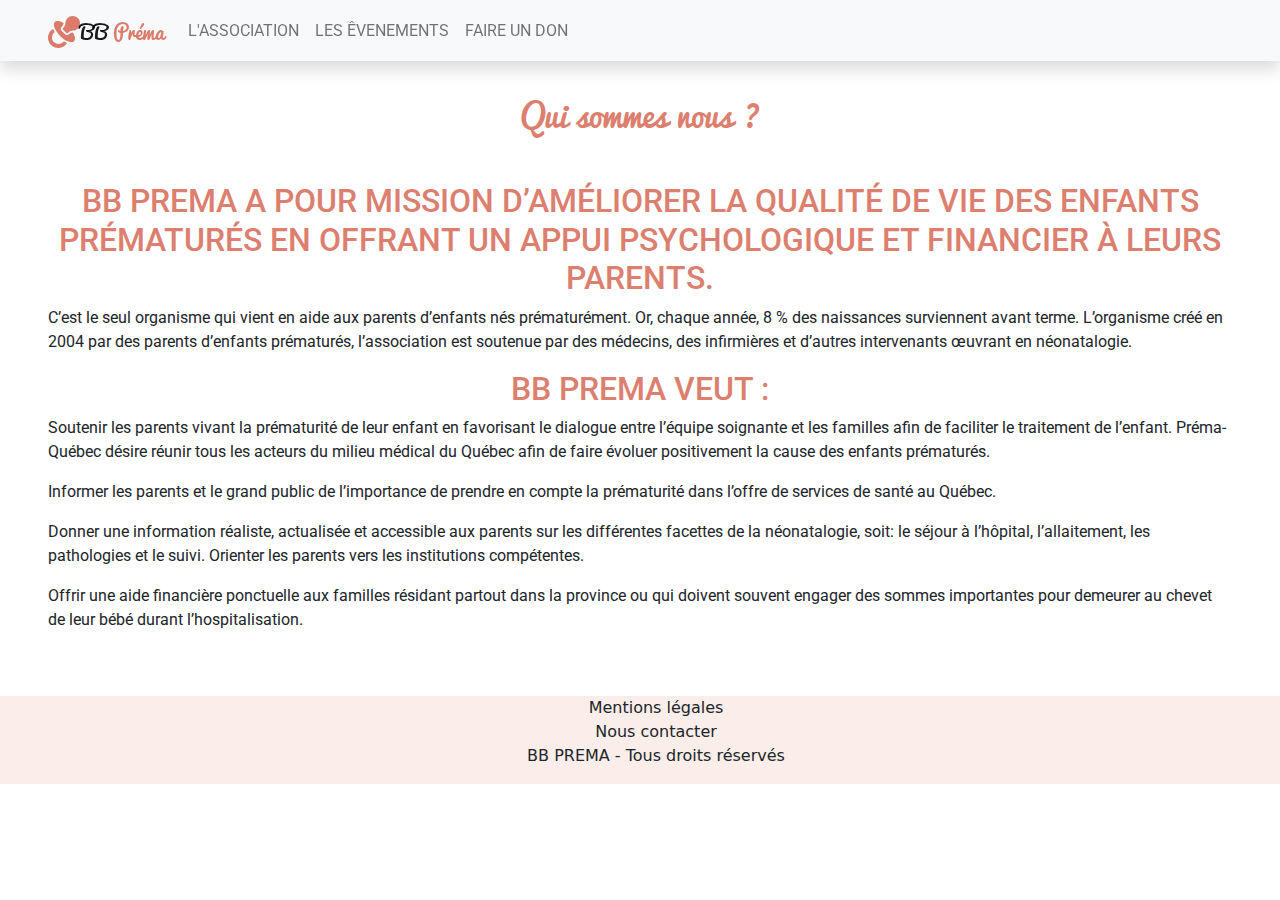
==== about.html @ db8d973a "Add donation page with functionality to make a donation and add page about BB PREMA" ====
<!DOCTYPE html>
<html lang="fr">
<head>
    <meta charset="UTF-8">
    <meta name="viewport" content="width=device-width, initial-scale=1.0">
    <title>BB Prema - Les êvenements</title>
    <!-- Bootstrap CSS -->
    <link href="./css/bootstrap.min.css" rel="stylesheet" >
    <!-- CSS -->
    <link href="./css/style.css" rel="stylesheet">
    <link rel="preconnect" href="https://fonts.gstatic.com">
    <link href="https://fonts.googleapis.com/css2?family=Roboto:wght@300&display=swap" rel="stylesheet">

</head>
<body>
    <!--  Header -->
    <header>
        <nav class="navbar navbar-light shadow navbar-expand-lg fixed-top bg-light" >
            <a href="./index.html" class="navbar-brand align-self-center ms-5"><img src="assets/tetine.svg" alt="tetine"><span class="align-middle">BB <span style="color:#db7b6b"> Préma</span></span></a>

            <button class="navbar-toggler  me-5" type="button" data-bs-toggle="collapse" data-bs-target="#navbarSupportedContent" aria-controls="navbarSupportedContent" aria-expanded="false" aria-label="Toggle navigation">
                <svg xmlns="http://www.w3.org/2000/svg" width="32" height="32" fill="currentColor" class="bi bi-list" viewBox="0 0 16 16">
                    <path fill-rule="evenodd" d="M2.5 11.5A.5.5 0 0 1 3 11h10a.5.5 0 0 1 0 1H3a.5.5 0 0 1-.5-.5zm0-4A.5.5 0 0 1 3 7h10a.5.5 0 0 1 0 1H3a.5.5 0 0 1-.5-.5zm0-4A.5.5 0 0 1 3 3h10a.5.5 0 0 1 0 1H3a.5.5 0 0 1-.5-.5z"/>
                </svg>
            </button>

            <div class="collapse navbar-collapse" id="navbarSupportedContent">
                <ul class="navbar-nav text-center text-uppercase fs-6" >
                    <li class="nav-item">
                        <a href="./about.html" class="nav-link">L'association</a>
                    </li>
                    <li class="nav-item">
                        <a href="./events.html" class="nav-link">Les êvenements</a>
                    </li>
                    <li class="nav-item">
                        <a href="./dons.html" class="nav-link">Faire un don</a>
                    </li>
                </ul>
            </div>
            
        </nav>
    </header>
  
    <main class="container-fluid p-0">
       <section class="p-5 mt-5">
            <h1 class="mb-5">Qui sommes nous ?</h1>
            <h2>BB PREMA A POUR MISSION D’AMÉLIORER LA QUALITÉ DE VIE DES ENFANTS PRÉMATURÉS EN OFFRANT UN APPUI PSYCHOLOGIQUE ET FINANCIER À LEURS PARENTS.</h2>
            <p>C’est le seul organisme qui vient en aide aux parents d’enfants nés prématurément. 
                Or, chaque année, 8 % des naissances surviennent avant terme. L’organisme créé en 2004 par des parents d’enfants prématurés, 
                l’association est soutenue par des médecins, des infirmières et d’autres intervenants œuvrant en néonatalogie.
            </p>
            <h2>BB PREMA VEUT :</h2>
            <ul class="p-0">
                <li class="mb-3">
                    Soutenir les parents vivant la prématurité de leur enfant en favorisant le dialogue entre l’équipe soignante et les familles afin de faciliter le traitement de l’enfant. 
                    Préma-Québec désire réunir tous les acteurs du milieu médical du Québec afin de faire évoluer positivement la cause des enfants prématurés.
                </li>
                <li class="mb-3">
                    Informer les parents et le grand public de l’importance de prendre en compte la prématurité dans l’offre de services de santé au Québec.
                </li>
                <li class="mb-3">
                    Donner une information réaliste, actualisée et accessible aux parents sur les différentes facettes de la néonatalogie, soit: 
                    le séjour à l’hôpital, l’allaitement, les pathologies et le suivi. Orienter les parents vers les institutions compétentes.
                </li>
                <li class="mb-3">
                    Offrir une aide financière ponctuelle aux familles résidant partout dans la province ou qui doivent souvent engager 
                    des sommes importantes pour demeurer au chevet de leur bébé durant l’hospitalisation.
                </li>
            </ul>

       </section>





    </main>

    
    <footer class="d-flex justify-content-center">
        <ul class="text-center">
            <li>Mentions légales</li>
            <li>Nous contacter</li>
            <li>BB PREMA - Tous droits réservés</li>
        </ul>
        
    </footer>

    <!-- Bootstrap 5 -->
    <script src="./js/bootstrap.min.js"></script>
    <!-- JavaScript -->
    <script src="./js/script.js"></script>
</body>
</html>
---- css/style.css ----
*{
    padding: 0;
    margin: 0;
 

}
@font-face {
    font-family: 'pacificoregular';
    src: url('../assets/fonts/pacifico-webfont.eot');
    src: url('../assets/fonts/pacifico-webfont.eot?#iefix') format('embedded-opentype'),
         url('../assets/fonts/pacifico-webfont.woff2') format('woff2'),
         url('../assets/font/pacifico-webfont.woff') format('woff'),
         url('../assets/font/pacifico-webfont.ttf') format('truetype');
    font-weight: normal;
    font-style: normal;

}

.nav-item{
    font-family: 'Roboto', sans-serif;
}

.don{
    background-color: #faf9f8;
}

section{
    font-family: 'Roboto', sans-serif;
}

h1{
    font-size: 2rem;
}
.association{
    color:#e6a498;

}

.introduction > p {
    color:#333333;
}
.introduction > ul > li {
    color:#999999;
}

.navbar-brand{
    font-family: 'pacificoregular';

}


ul {
    list-style-type: none;
    
}


article.introduction {
    text-align: center;
}

h1 {
    font-family: 'pacificoregular','sans-serif';
    color:#dc7f6f;
    text-align: center;
}
h2{
    color:#dc7f6f;
    text-align: center;
}


.btn{
    background-color: #dc7f6f;
    color: #FFF;
    text-transform: uppercase;
}
.event{
    background-color: #fff;
    border : 1px solid #dc7f6f;
    color : #dc7f6f;
}

.informations{
    background-color:#faedea;
}
.informations > p{
    text-align: center;
    color:#dc7f6f;
}
footer{
    background-color: #faedea;

}


.navbar{
    transition: top 0.3s;
}
/*
.introduction {
 background-color:#f0c8c1;
}*/

.container-fluid{
    overflow: hidden;
    }
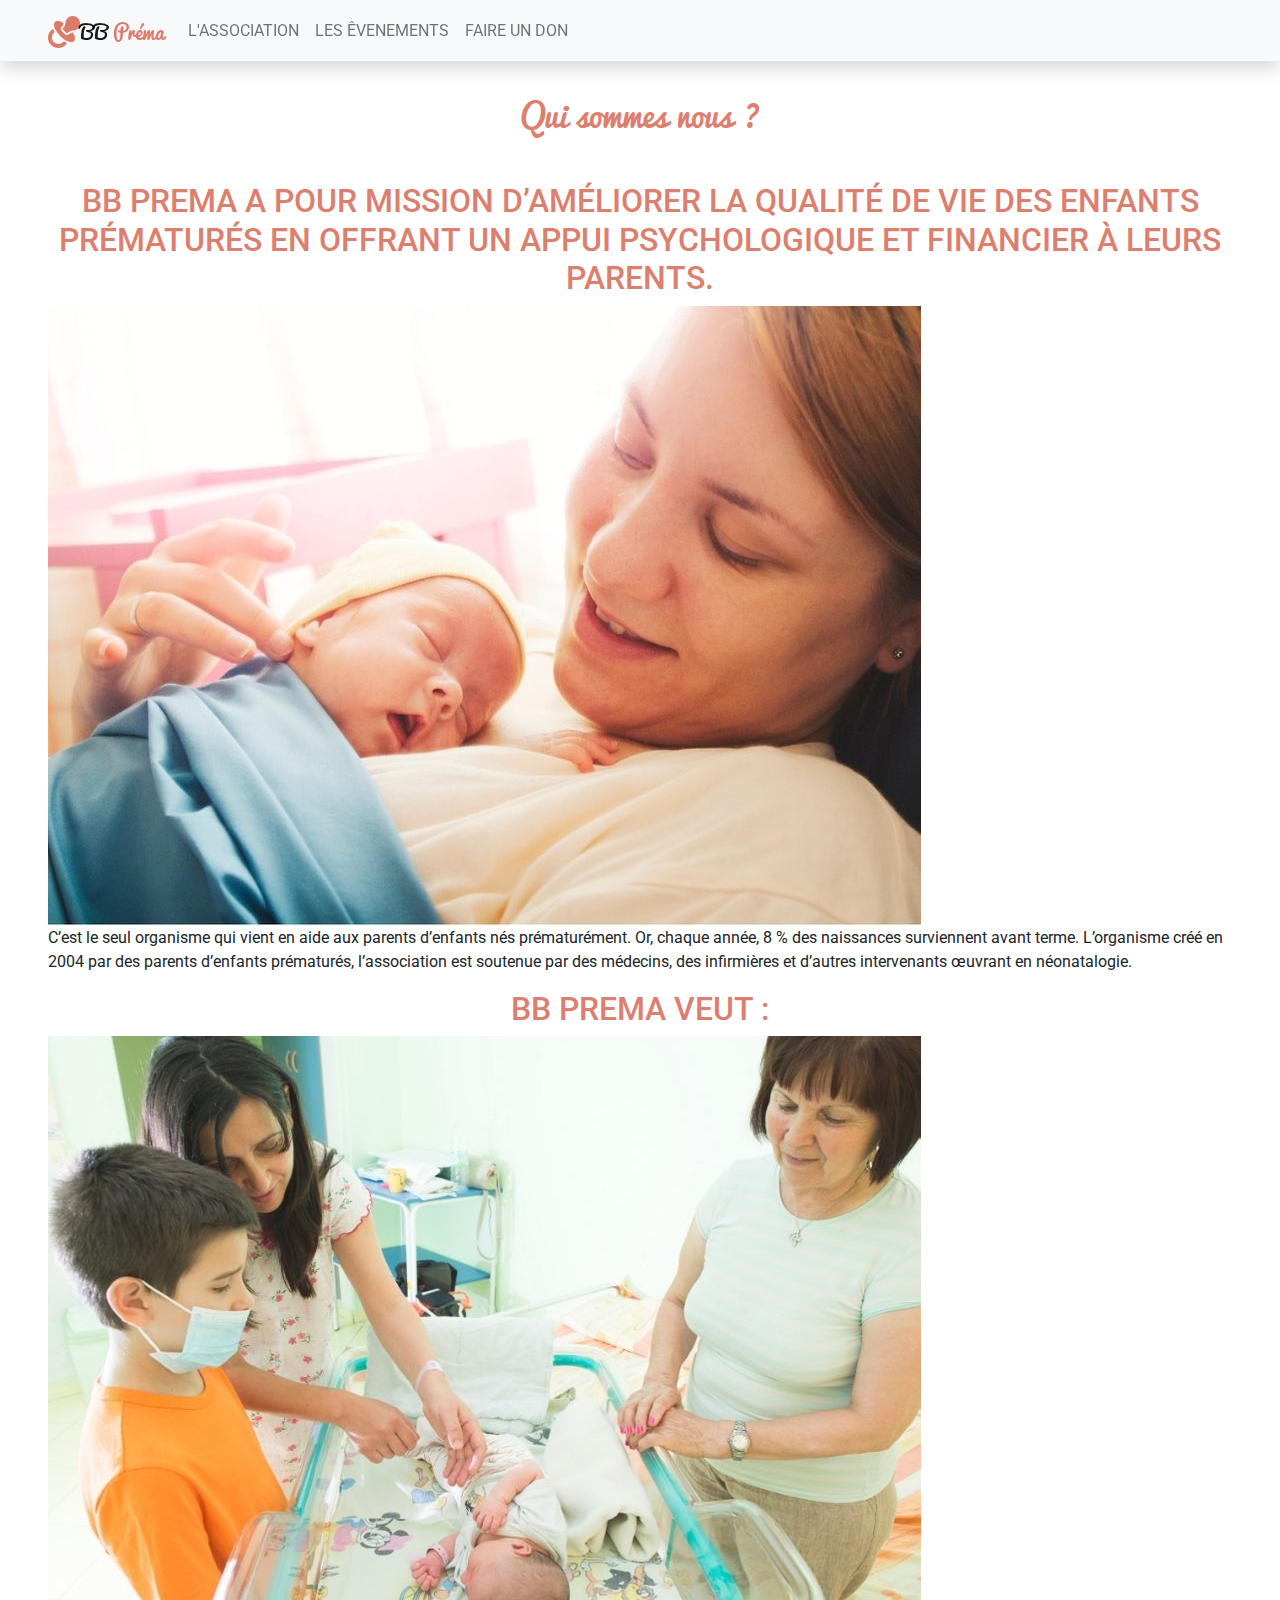
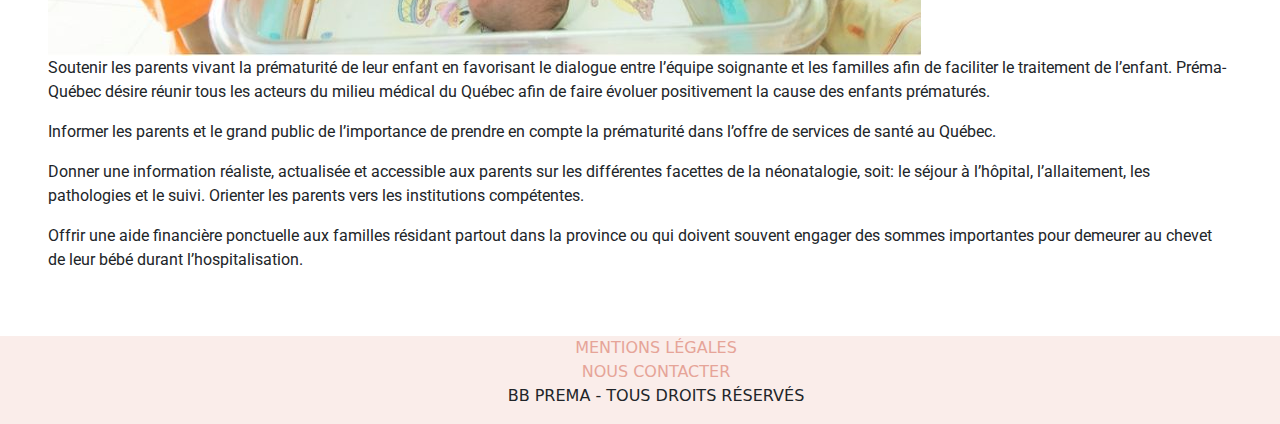
==== commit ee48eee8: "FEATURE : The events page has been revised to be responsive" ====
--- a/about.html
+++ b/about.html
@@ -45,11 +45,13 @@
        <section class="p-5 mt-5">
             <h1 class="mb-5">Qui sommes nous ?</h1>
             <h2>BB PREMA A POUR MISSION D’AMÉLIORER LA QUALITÉ DE VIE DES ENFANTS PRÉMATURÉS EN OFFRANT UN APPUI PSYCHOLOGIQUE ET FINANCIER À LEURS PARENTS.</h2>
+            <img src="assets/images4.jpg" alt="BBPREMA Images4" class="img-fluid">
             <p>C’est le seul organisme qui vient en aide aux parents d’enfants nés prématurément. 
                 Or, chaque année, 8 % des naissances surviennent avant terme. L’organisme créé en 2004 par des parents d’enfants prématurés, 
                 l’association est soutenue par des médecins, des infirmières et d’autres intervenants œuvrant en néonatalogie.
             </p>
             <h2>BB PREMA VEUT :</h2>
+            <img src="assets/images5.jpg" alt="BBPREMA Images5" class="img-fluid">
             <ul class="p-0">
                 <li class="mb-3">
                     Soutenir les parents vivant la prématurité de leur enfant en favorisant le dialogue entre l’équipe soignante et les familles afin de faciliter le traitement de l’enfant. 
@@ -77,13 +79,37 @@
     </main>
 
     
-    <footer class="d-flex justify-content-center">
+    <footer class="d-flex justify-content-center text-uppercase">
         <ul class="text-center">
-            <li>Mentions légales</li>
-            <li>Nous contacter</li>
+            <li><a href="./mentions.html">Mentions légales</a></li>
+            <li><a href="#" data-bs-toggle="modal" data-bs-target="#contact">Nous contacter</a></li>
             <li>BB PREMA - Tous droits réservés</li>
         </ul>
-        
+
+       <!-- Modal -->
+        <div class="modal fade" id="contact" tabindex="-1" aria-labelledby="contact" aria-hidden="true">
+            <div class="modal-dialog">
+            <div class="modal-content">
+                <div class="modal-header">
+                    <h5 class="modal-title" id="exampleModalLabel">Nous contacter</h5>
+                    <button type="button" class="btn-close" data-bs-dismiss="modal" aria-label="Close"></button>
+                </div>
+                <div class="modal-body">
+                    <form class="text-center">
+                        <div class="mb-3">
+                            <label for="mail" class="form-label">Votre adresse email</label>
+                            <input type="email" class="form-control" id="mail"/>
+                        </div>
+                        <div class="mb-3">
+                            <label for="message" class="form-label">Votre message</label>
+                            <textarea class="form-control" id="message" rows="5"> </textarea>
+                        </div>
+                        <button type="submit" class="btn">Envoyer</button>
+                    </form>
+                </div>
+            </div>
+            </div>
+        </div>
     </footer>
 
     <!-- Bootstrap 5 -->
--- a/css/style.css
+++ b/css/style.css
@@ -4,6 +4,16 @@
  
 
 }
+
+a{
+    text-decoration: none;
+    color: #e6a498;
+}
+footer > a:hover{
+    font-weight: bold;
+    color: #e6a498;
+}
+
 @font-face {
     font-family: 'pacificoregular';
     src: url('../assets/fonts/pacifico-webfont.eot');
@@ -13,7 +23,6 @@
          url('../assets/font/pacifico-webfont.ttf') format('truetype');
     font-weight: normal;
     font-style: normal;
-
 }
 
 .nav-item{
@@ -31,6 +40,7 @@
 h1{
     font-size: 2rem;
 }
+
 .association{
     color:#e6a498;
 
@@ -39,6 +49,7 @@
 .introduction > p {
     color:#333333;
 }
+
 .introduction > ul > li {
     color:#999999;
 }
@@ -48,12 +59,10 @@
 
 }
 
-
 ul {
     list-style-type: none;
     
 }
-
 
 article.introduction {
     text-align: center;
@@ -64,17 +73,18 @@
     color:#dc7f6f;
     text-align: center;
 }
+
 h2{
     color:#dc7f6f;
     text-align: center;
 }
-
 
 .btn{
     background-color: #dc7f6f;
     color: #FFF;
     text-transform: uppercase;
 }
+
 .event{
     background-color: #fff;
     border : 1px solid #dc7f6f;
@@ -82,26 +92,32 @@
 }
 
 .informations{
-    background-color:#faedea;
+    background-color:#f8f8f8;
 }
+
 .informations > p{
     text-align: center;
-    color:#dc7f6f;
+    columns: #999999;;
 }
+
 footer{
     background-color: #faedea;
 
 }
 
-
 .navbar{
     transition: top 0.3s;
 }
-/*
-.introduction {
- background-color:#f0c8c1;
-}*/
 
 .container-fluid{
     overflow: hidden;
     }
+
+.parallax{
+    background-image: url("../assets/parallax.png");
+    height: 500px;
+    background-attachment: fixed;
+    background-position: center;
+    background-repeat: no-repeat;
+    background-size: cover;
+}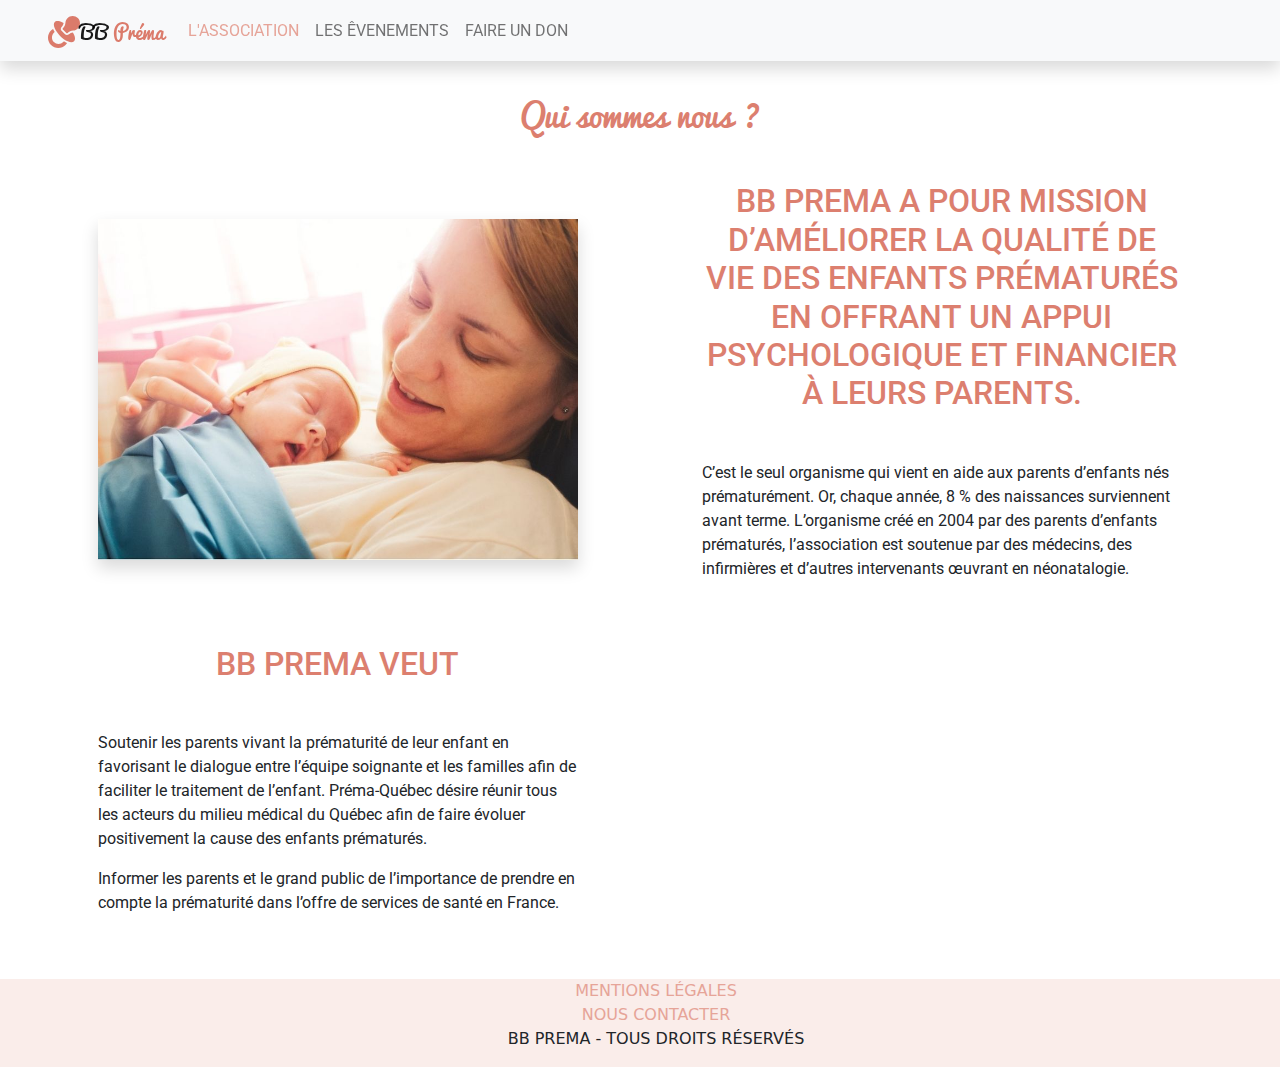
==== commit 1afdb80e: "FEATURE : add lg and xl breakpoint on About and Donate Page for best navigation" ====
--- a/about.html
+++ b/about.html
@@ -17,17 +17,15 @@
     <header>
         <nav class="navbar navbar-light shadow navbar-expand-lg fixed-top bg-light" >
             <a href="./index.html" class="navbar-brand align-self-center ms-5"><img src="assets/tetine.svg" alt="tetine"><span class="align-middle">BB <span style="color:#db7b6b"> Préma</span></span></a>
-
             <button class="navbar-toggler  me-5" type="button" data-bs-toggle="collapse" data-bs-target="#navbarSupportedContent" aria-controls="navbarSupportedContent" aria-expanded="false" aria-label="Toggle navigation">
                 <svg xmlns="http://www.w3.org/2000/svg" width="32" height="32" fill="currentColor" class="bi bi-list" viewBox="0 0 16 16">
                     <path fill-rule="evenodd" d="M2.5 11.5A.5.5 0 0 1 3 11h10a.5.5 0 0 1 0 1H3a.5.5 0 0 1-.5-.5zm0-4A.5.5 0 0 1 3 7h10a.5.5 0 0 1 0 1H3a.5.5 0 0 1-.5-.5zm0-4A.5.5 0 0 1 3 3h10a.5.5 0 0 1 0 1H3a.5.5 0 0 1-.5-.5z"/>
                 </svg>
             </button>
-
             <div class="collapse navbar-collapse" id="navbarSupportedContent">
                 <ul class="navbar-nav text-center text-uppercase fs-6" >
                     <li class="nav-item">
-                        <a href="./about.html" class="nav-link">L'association</a>
+                        <a href="./about.html" class="nav-link active">L'association</a>
                     </li>
                     <li class="nav-item">
                         <a href="./events.html" class="nav-link">Les êvenements</a>
@@ -37,47 +35,43 @@
                     </li>
                 </ul>
             </div>
-            
         </nav>
     </header>
   
-    <main class="container-fluid p-0">
+    <main class="container-fluid p-0">  
        <section class="p-5 mt-5">
             <h1 class="mb-5">Qui sommes nous ?</h1>
-            <h2>BB PREMA A POUR MISSION D’AMÉLIORER LA QUALITÉ DE VIE DES ENFANTS PRÉMATURÉS EN OFFRANT UN APPUI PSYCHOLOGIQUE ET FINANCIER À LEURS PARENTS.</h2>
-            <img src="assets/images4.jpg" alt="BBPREMA Images4" class="img-fluid">
-            <p>C’est le seul organisme qui vient en aide aux parents d’enfants nés prématurément. 
-                Or, chaque année, 8 % des naissances surviennent avant terme. L’organisme créé en 2004 par des parents d’enfants prématurés, 
-                l’association est soutenue par des médecins, des infirmières et d’autres intervenants œuvrant en néonatalogie.
-            </p>
-            <h2>BB PREMA VEUT :</h2>
-            <img src="assets/images5.jpg" alt="BBPREMA Images5" class="img-fluid">
-            <ul class="p-0">
-                <li class="mb-3">
-                    Soutenir les parents vivant la prématurité de leur enfant en favorisant le dialogue entre l’équipe soignante et les familles afin de faciliter le traitement de l’enfant. 
-                    Préma-Québec désire réunir tous les acteurs du milieu médical du Québec afin de faire évoluer positivement la cause des enfants prématurés.
-                </li>
-                <li class="mb-3">
-                    Informer les parents et le grand public de l’importance de prendre en compte la prématurité dans l’offre de services de santé au Québec.
-                </li>
-                <li class="mb-3">
-                    Donner une information réaliste, actualisée et accessible aux parents sur les différentes facettes de la néonatalogie, soit: 
-                    le séjour à l’hôpital, l’allaitement, les pathologies et le suivi. Orienter les parents vers les institutions compétentes.
-                </li>
-                <li class="mb-3">
-                    Offrir une aide financière ponctuelle aux familles résidant partout dans la province ou qui doivent souvent engager 
-                    des sommes importantes pour demeurer au chevet de leur bébé durant l’hospitalisation.
-                </li>
-            </ul>
-
+            <div class="row justify-content-around align-items-center">
+                <h2 class="d-xl-none mb-5">BB PREMA A POUR MISSION D’AMÉLIORER LA QUALITÉ DE VIE DES ENFANTS PRÉMATURÉS EN OFFRANT UN APPUI PSYCHOLOGIQUE ET FINANCIER À LEURS PARENTS.</h2>
+                <div class="col-md-6 col-lg-5 col-xl-5">
+                    <img src="assets/images4.jpg" alt="BBPREMA Images4" class="img-fluid shadow">
+                </div>
+                <div class="col-md-6 col-lg-7 col-xl-5">
+                    <h2 class="d-none d-xl-block mb-xl-5">BB PREMA A POUR MISSION D’AMÉLIORER LA QUALITÉ DE VIE DES ENFANTS PRÉMATURÉS EN OFFRANT UN APPUI PSYCHOLOGIQUE ET FINANCIER À LEURS PARENTS.</h2>
+                    <p>
+                        C’est le seul organisme qui vient en aide aux parents d’enfants nés prématurément. 
+                        Or, chaque année, 8 % des naissances surviennent avant terme. L’organisme créé en 2004 par des parents d’enfants prématurés, 
+                        l’association est soutenue par des médecins, des infirmières et d’autres intervenants œuvrant en néonatalogie.
+                    </p>
+                </div>
+                <h2 class="mt-5 mb-5 d-xl-none">BB PREMA VEUT</h2>
+                <div class="col-md-6 col-lg-7 col-xl-5">
+                    <ul class="p-0 ">
+                        <h2 class="mt-5 mb-5 d-xl-block">BB PREMA VEUT</h2>
+                        <li class="mb-3">
+                            Soutenir les parents vivant la prématurité de leur enfant en favorisant le dialogue entre l’équipe soignante et les familles afin de faciliter le traitement de l’enfant. 
+                            Préma-Québec désire réunir tous les acteurs du milieu médical du Québec afin de faire évoluer positivement la cause des enfants prématurés.
+                        </li>
+                        <li class="mb-3">
+                            Informer les parents et le grand public de l’importance de prendre en compte la prématurité dans l’offre de services de santé en France.
+                        </li>
+                    </ul>
+                </div>
+                <div class="col-md-6 col-lg-5 col-xl-5">
+                </div>
+            </div>
        </section>
-
-
-
-
-
     </main>
-
     
     <footer class="d-flex justify-content-center text-uppercase">
         <ul class="text-center">
@@ -85,7 +79,6 @@
             <li><a href="#" data-bs-toggle="modal" data-bs-target="#contact">Nous contacter</a></li>
             <li>BB PREMA - Tous droits réservés</li>
         </ul>
-
        <!-- Modal -->
         <div class="modal fade" id="contact" tabindex="-1" aria-labelledby="contact" aria-hidden="true">
             <div class="modal-dialog">
--- a/css/style.css
+++ b/css/style.css
@@ -27,6 +27,10 @@
 
 .nav-item{
     font-family: 'Roboto', sans-serif;
+}
+
+.active{
+    color:#e6a498 !important;
 }
 
 .don{
@@ -114,7 +118,7 @@
     }
 
 .parallax{
-    background-image: url("../assets/parallax.png");
+    background-image: url("../assets/bbparallax.png");
     height: 500px;
     background-attachment: fixed;
     background-position: center;
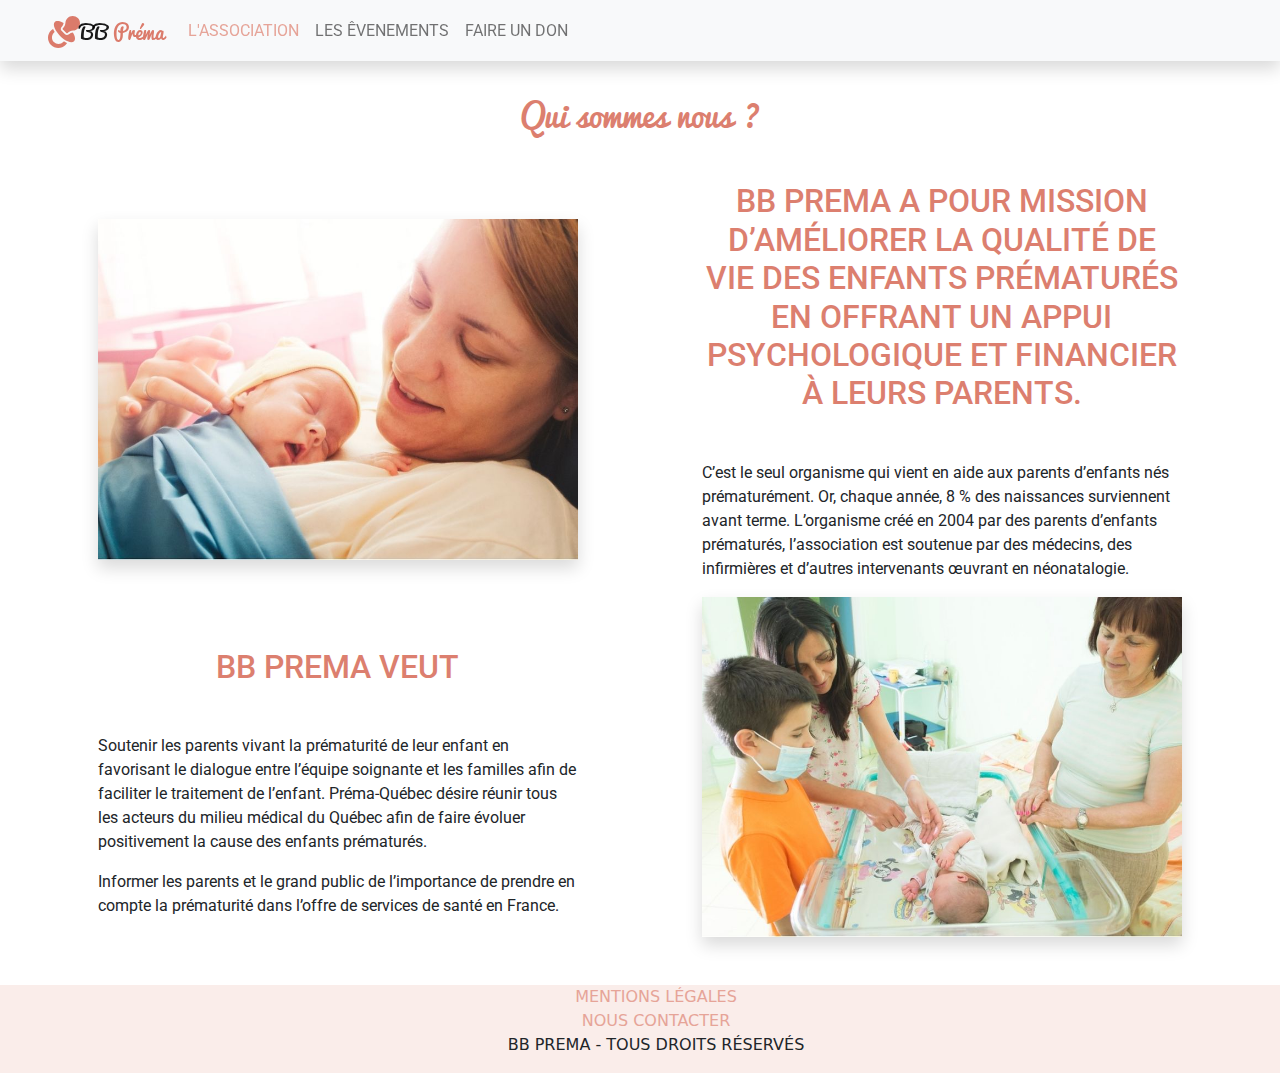
==== commit 11187f54: "FEATURE/FIX : add TAG description in Head and correction of indentations" ====
--- a/about.html
+++ b/about.html
@@ -3,7 +3,7 @@
 <head>
     <meta charset="UTF-8">
     <meta name="viewport" content="width=device-width, initial-scale=1.0">
-    <title>BB Prema - Les êvenements</title>
+    <title>BB Prema - A Propos de nous</title>
     <!-- Bootstrap CSS -->
     <link href="./css/bootstrap.min.css" rel="stylesheet" >
     <!-- CSS -->
@@ -17,6 +17,7 @@
     <header>
         <nav class="navbar navbar-light shadow navbar-expand-lg fixed-top bg-light" >
             <a href="./index.html" class="navbar-brand align-self-center ms-5"><img src="assets/tetine.svg" alt="tetine"><span class="align-middle">BB <span style="color:#db7b6b"> Préma</span></span></a>
+
             <button class="navbar-toggler  me-5" type="button" data-bs-toggle="collapse" data-bs-target="#navbarSupportedContent" aria-controls="navbarSupportedContent" aria-expanded="false" aria-label="Toggle navigation">
                 <svg xmlns="http://www.w3.org/2000/svg" width="32" height="32" fill="currentColor" class="bi bi-list" viewBox="0 0 16 16">
                     <path fill-rule="evenodd" d="M2.5 11.5A.5.5 0 0 1 3 11h10a.5.5 0 0 1 0 1H3a.5.5 0 0 1-.5-.5zm0-4A.5.5 0 0 1 3 7h10a.5.5 0 0 1 0 1H3a.5.5 0 0 1-.5-.5zm0-4A.5.5 0 0 1 3 3h10a.5.5 0 0 1 0 1H3a.5.5 0 0 1-.5-.5z"/>
@@ -34,11 +35,11 @@
                         <a href="./dons.html" class="nav-link">Faire un don</a>
                     </li>
                 </ul>
-            </div>
+            </div> 
         </nav>
     </header>
   
-    <main class="container-fluid p-0">  
+    <main class="container-fluid p-0">
        <section class="p-5 mt-5">
             <h1 class="mb-5">Qui sommes nous ?</h1>
             <div class="row justify-content-around align-items-center">
@@ -48,8 +49,7 @@
                 </div>
                 <div class="col-md-6 col-lg-7 col-xl-5">
                     <h2 class="d-none d-xl-block mb-xl-5">BB PREMA A POUR MISSION D’AMÉLIORER LA QUALITÉ DE VIE DES ENFANTS PRÉMATURÉS EN OFFRANT UN APPUI PSYCHOLOGIQUE ET FINANCIER À LEURS PARENTS.</h2>
-                    <p>
-                        C’est le seul organisme qui vient en aide aux parents d’enfants nés prématurément. 
+                    <p>C’est le seul organisme qui vient en aide aux parents d’enfants nés prématurément. 
                         Or, chaque année, 8 % des naissances surviennent avant terme. L’organisme créé en 2004 par des parents d’enfants prématurés, 
                         l’association est soutenue par des médecins, des infirmières et d’autres intervenants œuvrant en néonatalogie.
                     </p>
@@ -68,10 +68,12 @@
                     </ul>
                 </div>
                 <div class="col-md-6 col-lg-5 col-xl-5">
+                    <img src="assets/images5.jpg" alt="BBPREMA Images4" class="img-fluid shadow">
                 </div>
-            </div>
+             </div>
        </section>
     </main>
+
     
     <footer class="d-flex justify-content-center text-uppercase">
         <ul class="text-center">
@@ -79,28 +81,29 @@
             <li><a href="#" data-bs-toggle="modal" data-bs-target="#contact">Nous contacter</a></li>
             <li>BB PREMA - Tous droits réservés</li>
         </ul>
+
        <!-- Modal -->
         <div class="modal fade" id="contact" tabindex="-1" aria-labelledby="contact" aria-hidden="true">
             <div class="modal-dialog">
-            <div class="modal-content">
-                <div class="modal-header">
-                    <h5 class="modal-title" id="exampleModalLabel">Nous contacter</h5>
-                    <button type="button" class="btn-close" data-bs-dismiss="modal" aria-label="Close"></button>
+                <div class="modal-content">
+                    <div class="modal-header">
+                        <h5 class="modal-title" id="exampleModalLabel">Nous contacter</h5>
+                        <button type="button" class="btn-close" data-bs-dismiss="modal" aria-label="Close"></button>
+                    </div>
+                    <div class="modal-body">
+                        <form class="text-center">
+                            <div class="mb-3">
+                                <label for="mail" class="form-label">Votre adresse email</label>
+                                <input type="email" class="form-control" id="mail"/>
+                            </div>
+                            <div class="mb-3">
+                                <label for="message" class="form-label">Votre message</label>
+                                <textarea class="form-control" id="message" rows="5"> </textarea>
+                            </div>
+                            <button type="submit" class="btn">Envoyer</button>
+                        </form>
+                    </div>
                 </div>
-                <div class="modal-body">
-                    <form class="text-center">
-                        <div class="mb-3">
-                            <label for="mail" class="form-label">Votre adresse email</label>
-                            <input type="email" class="form-control" id="mail"/>
-                        </div>
-                        <div class="mb-3">
-                            <label for="message" class="form-label">Votre message</label>
-                            <textarea class="form-control" id="message" rows="5"> </textarea>
-                        </div>
-                        <button type="submit" class="btn">Envoyer</button>
-                    </form>
-                </div>
-            </div>
             </div>
         </div>
     </footer>
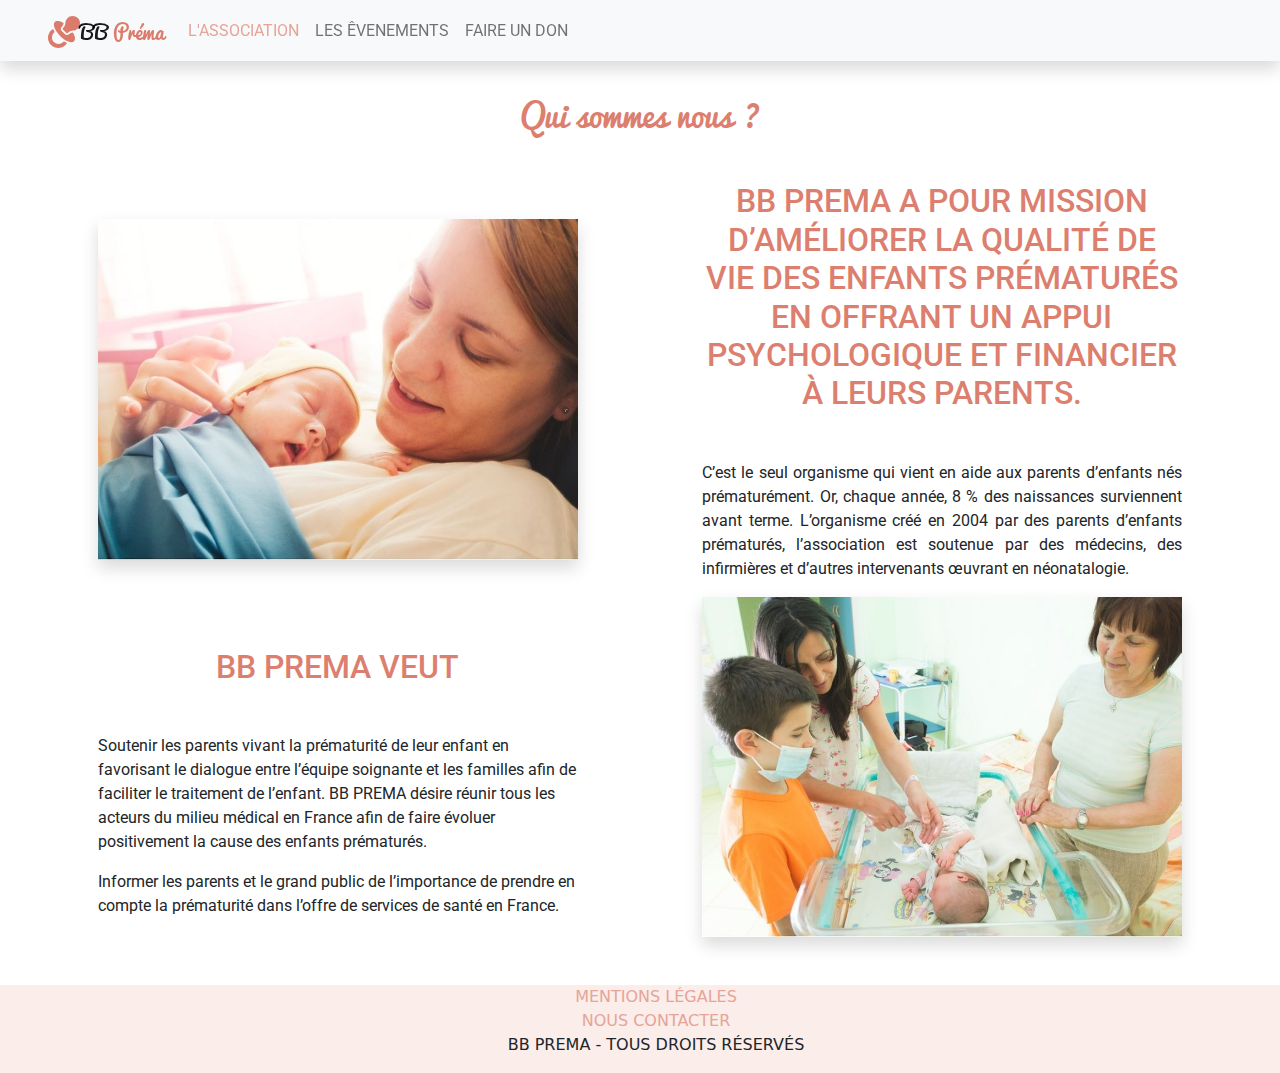
==== commit 090e5f36: "various hortograph correction" ====
--- a/about.html
+++ b/about.html
@@ -45,7 +45,7 @@
             <div class="row justify-content-around align-items-center">
                 <h2 class="d-xl-none mb-5">BB PREMA A POUR MISSION D’AMÉLIORER LA QUALITÉ DE VIE DES ENFANTS PRÉMATURÉS EN OFFRANT UN APPUI PSYCHOLOGIQUE ET FINANCIER À LEURS PARENTS.</h2>
                 <div class="col-md-6 col-lg-5 col-xl-5">
-                    <img src="assets/images4.jpg" alt="BBPREMA Images4" class="img-fluid shadow">
+                    <img src="assets/img/images4.jpg" alt="BBPREMA Images4" class="img-fluid shadow">
                 </div>
                 <div class="col-md-6 col-lg-7 col-xl-5">
                     <h2 class="d-none d-xl-block mb-xl-5">BB PREMA A POUR MISSION D’AMÉLIORER LA QUALITÉ DE VIE DES ENFANTS PRÉMATURÉS EN OFFRANT UN APPUI PSYCHOLOGIQUE ET FINANCIER À LEURS PARENTS.</h2>
@@ -54,13 +54,13 @@
                         l’association est soutenue par des médecins, des infirmières et d’autres intervenants œuvrant en néonatalogie.
                     </p>
                 </div>
-                <h2 class="mt-5 mb-5 d-xl-none">BB PREMA VEUT</h2>
+               
                 <div class="col-md-6 col-lg-7 col-xl-5">
                     <ul class="p-0 ">
                         <h2 class="mt-5 mb-5 d-xl-block">BB PREMA VEUT</h2>
                         <li class="mb-3">
                             Soutenir les parents vivant la prématurité de leur enfant en favorisant le dialogue entre l’équipe soignante et les familles afin de faciliter le traitement de l’enfant. 
-                            Préma-Québec désire réunir tous les acteurs du milieu médical du Québec afin de faire évoluer positivement la cause des enfants prématurés.
+                            BB PREMA désire réunir tous les acteurs du milieu médical en France afin de faire évoluer positivement la cause des enfants prématurés.
                         </li>
                         <li class="mb-3">
                             Informer les parents et le grand public de l’importance de prendre en compte la prématurité dans l’offre de services de santé en France.
@@ -68,7 +68,7 @@
                     </ul>
                 </div>
                 <div class="col-md-6 col-lg-5 col-xl-5">
-                    <img src="assets/images5.jpg" alt="BBPREMA Images4" class="img-fluid shadow">
+                    <img src="assets/img/images5.jpg" alt="BBPREMA Images4" class="img-fluid shadow">
                 </div>
              </div>
        </section>
--- a/css/style.css
+++ b/css/style.css
@@ -124,4 +124,8 @@
     background-position: center;
     background-repeat: no-repeat;
     background-size: cover;
+}
+p{
+    text-align: justify;
+    text-justify: inter-word;
 }